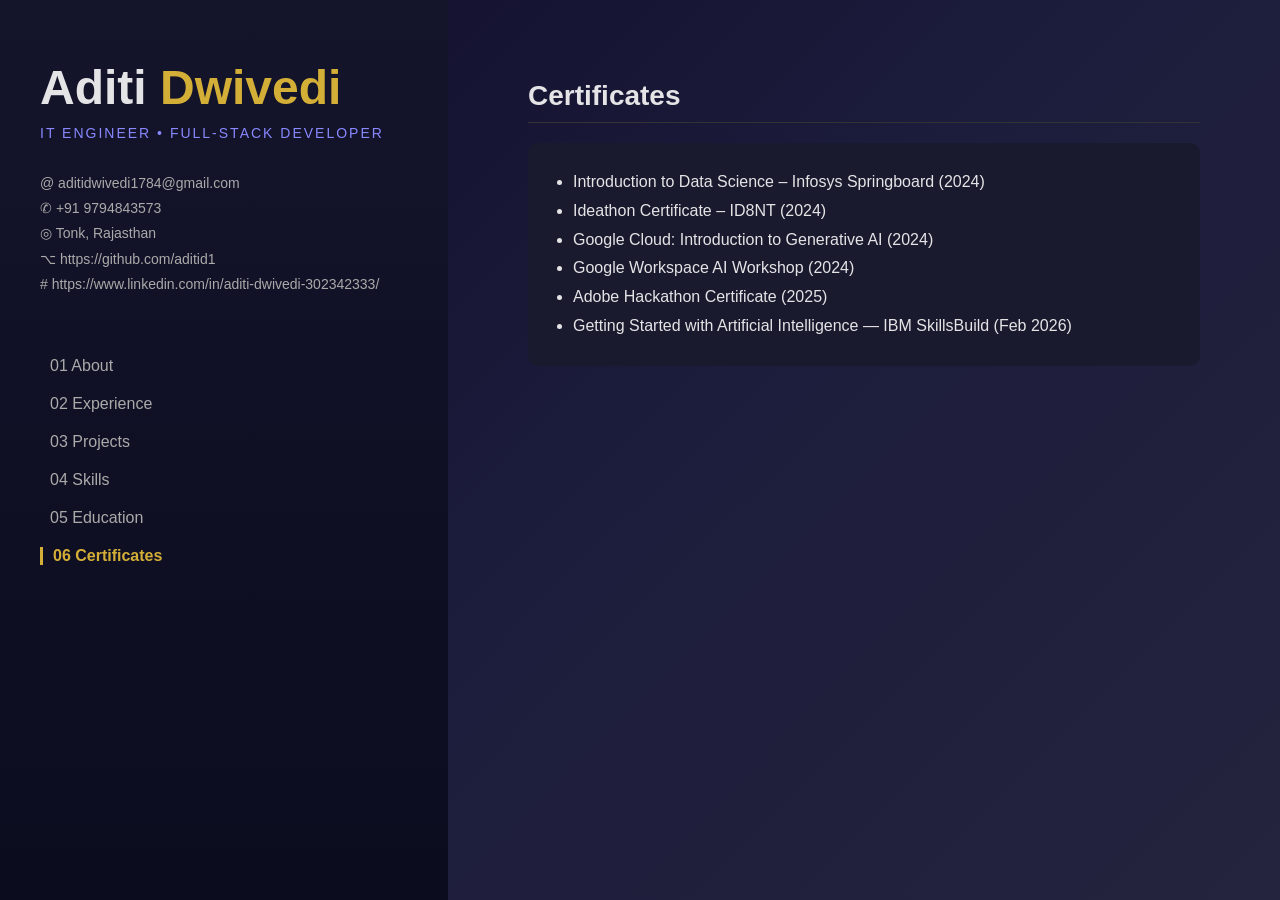
==== certificates.html @ daf0d337 "Add files via upload" ====
<!DOCTYPE html>
<html>
<head>
    <title>Certificates | Aditi Dwivedi</title>
    <link rel="stylesheet" href="style.css">
</head>
<body>
<div class="container">

<aside class="sidebar">
    <h1>Aditi <span>Dwivedi</span></h1>
    <p class="role">IT ENGINEER • FULL-STACK DEVELOPER</p>

    <div class="contact">
        <p> @ aditidwivedi1784@gmail.com</p>
        <p> ✆ +91 9794843573</p>
        <p> ◎ Tonk, Rajasthan</p>
        <p> ⌥ https://github.com/aditid1</p>
        <p> # https://www.linkedin.com/in/aditi-dwivedi-302342333/</p>

    </div>

    <nav>
        <a href="index.html">01 About</a>
        <a href="experience.html">02 Experience</a>
        <a href="projects.html">03 Projects</a>
        <a href="skills.html">04 Skills</a>
        <a href="education.html">05 Education</a>
        <a href="certificates.html"class="active">06 Certificates</a>
    </nav>
</aside>

<main class="content">
    <h2>Certificates</h2>

    <div class="card">
        <ul>
            <li>Introduction to Data Science – Infosys Springboard (2024)</li>
            <li>Ideathon Certificate – ID8NT (2024)</li>
            <li>Google Cloud: Introduction to Generative AI (2024)</li>
            <li>Google Workspace AI Workshop (2024)</li>
            <li>Adobe Hackathon Certificate (2025)</li>
            <li>Getting Started with Artificial Intelligence — IBM SkillsBuild (Feb 2026) </li>
        </ul>
    </div>

</main>

</div>
</body>
</html>
---- style.css ----
* {
    margin: 0;
    padding: 0;
    box-sizing: border-box;
}

body {
    font-family: 'Segoe UI', sans-serif;
    background: linear-gradient(135deg, #0f0c29, #1c1c3c, #24243e);
    color: #e4e4e7;
}

.container {
    display: flex;
    min-height: 100vh;
}

/* SIDEBAR */

.sidebar {
    width: 35%;
    height: 100vh;
    background: linear-gradient(180deg, #14142b, #0c0c1f);
    padding: 60px 40px;
    position: fixed;
    overflow-y: auto;
}

.sidebar::-webkit-scrollbar {
    width: 6px;
}

.sidebar::-webkit-scrollbar-thumb {
    background: #d4af37;
    border-radius: 10px;
}

.sidebar h1 {
    font-size: 48px;
    font-weight: 700;
}

.sidebar span {
    color: #d4af37;
}

.role {
    margin-top: 10px;
    color: #8888ff;
    letter-spacing: 2px;
    font-size: 14px;
}

.contact {
    margin-top: 30px;
    font-size: 14px;
    color: #aaa;
    line-height: 1.8;
}

.resume-btn {
    margin-top: 20px;
    display: inline-block;
    padding: 10px 20px;
    background: #d4af37;
    color: black;
    text-decoration: none;
    border-radius: 6px;
    font-weight: bold;
}
nav {
    margin-top: 50px;
    display: flex;
    flex-direction: column;
}

nav a {
    text-decoration: none;
    color: #aaa;
    margin: 10px 0;
    transition: 0.3s;
    padding-left: 10px;
}

nav a:hover {
    color: #d4af37;
}

nav a.active {
    color: #d4af37;
    font-weight: 600;
    border-left: 3px solid #d4af37;
    padding-left: 10px;
}
/* CONTENT */

.content {
    width: 65%;
    margin-left: 35%;
    padding: 80px;
}

h2 {
    font-size: 28px;
    margin-bottom: 20px;
    border-bottom: 1px solid #333;
    padding-bottom: 10px;
}

.card {
    background: #1a1a2e;
    padding: 25px;
    border-radius: 10px;
    margin-bottom: 25px;
    transition: 0.3s;
}

.card:hover {
    background: #222244;
    transform: translateY(-5px);
}

ul {
    padding-left: 20px;
    line-height: 1.8;
}
.td {
  text-align: justify;
}
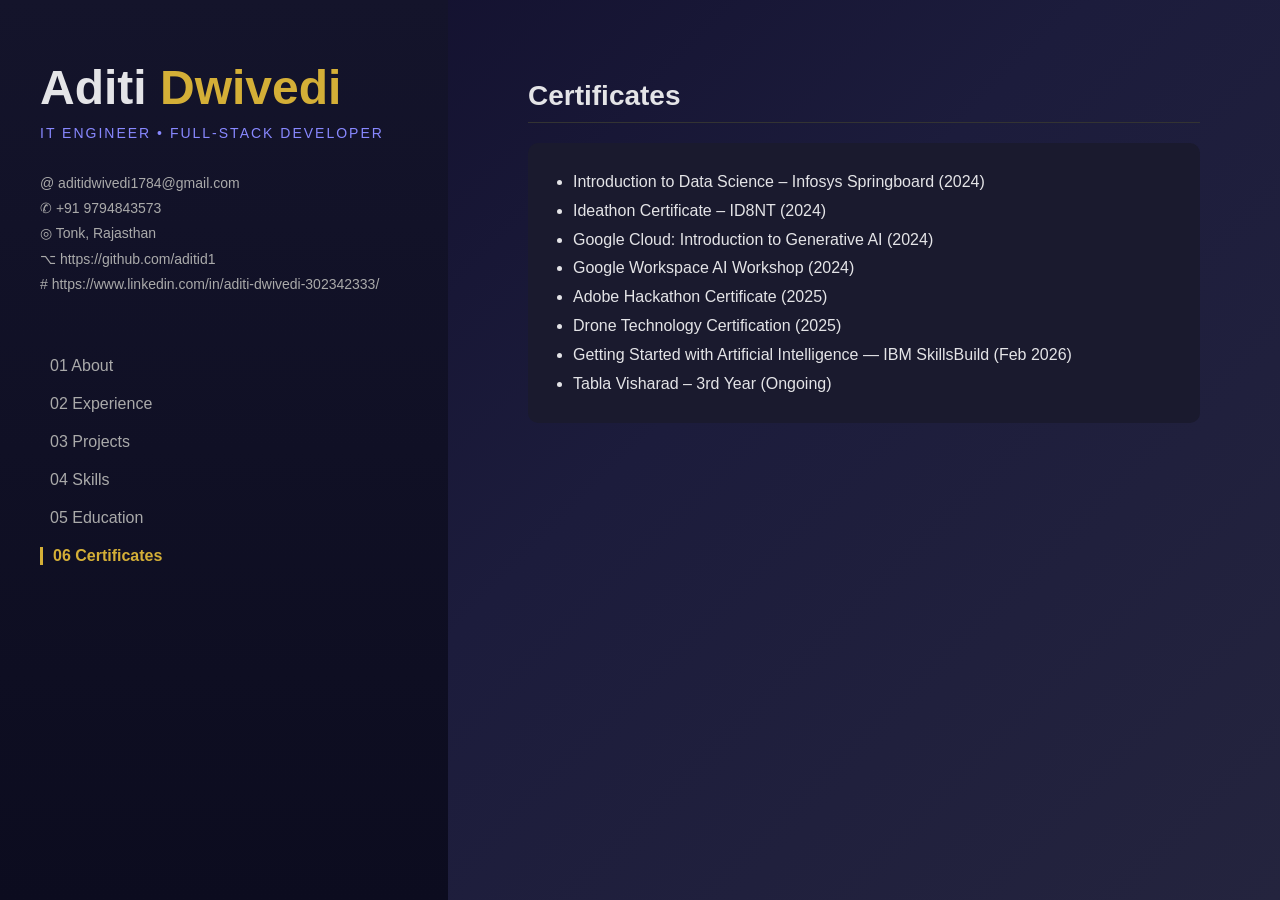
==== commit 74db4a72: "Update certificates.html" ====
--- a/certificates.html
+++ b/certificates.html
@@ -40,7 +40,10 @@
             <li>Google Cloud: Introduction to Generative AI (2024)</li>
             <li>Google Workspace AI Workshop (2024)</li>
             <li>Adobe Hackathon Certificate (2025)</li>
+            <li>Drone Technology Certification (2025)</li>
             <li>Getting Started with Artificial Intelligence — IBM SkillsBuild (Feb 2026) </li>
+            <li>Tabla Visharad – 3rd Year (Ongoing)</li>
+            
         </ul>
     </div>
 
@@ -48,4 +51,5 @@
 
 </div>
 </body>
-</html>+
+</html>
